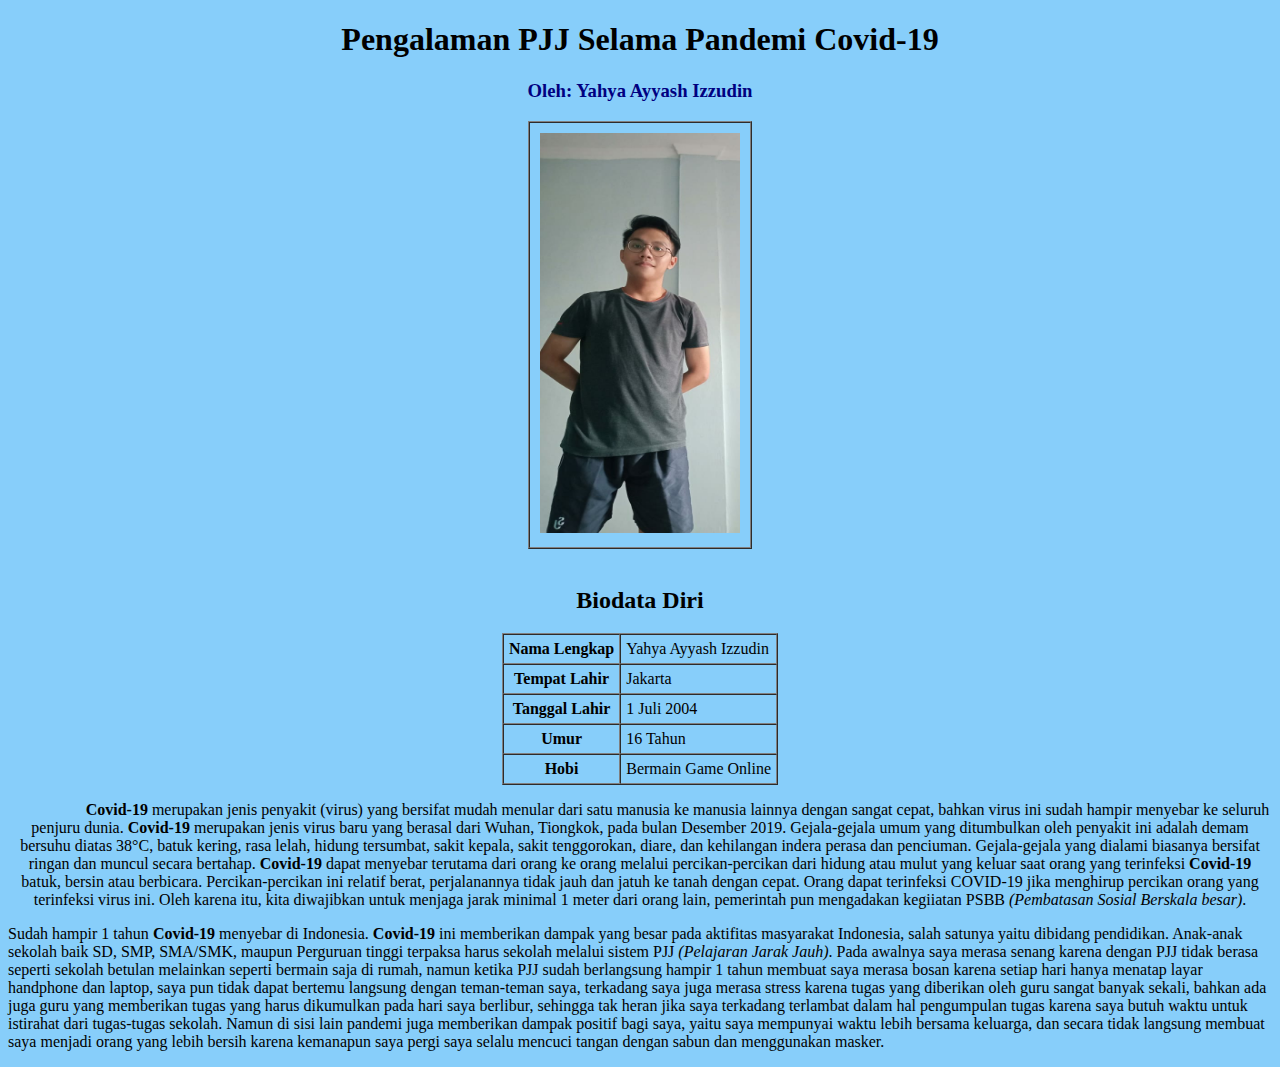
==== index.html @ ec472b98 "Add files via upload" ====
<!DOCTYPE html>
<html>
<head>
	<title> Website Yahya Ayyash Izzudim </title>
</head>
<body bgcolor="#87CEFA">
	<h1><center>Pengalaman PJJ Selama Pandemi Covid-19</center></h1>
	<h3><center> <font color="#000080">Oleh: Yahya Ayyash Izzudin</font> </center></h3>
	<center><table style="100%" border="1" cellspacing="0" cellpadding="10">
		<tr>
			<td><img width="200" height="400" src="Foto Ayyash.jpeg" alt="Foto Ayyas 2.jpeg"></img></td> </center>
		</tr>
	</table>
	<br>
	<table style="100%" border="1" cellspacing="0" cellpadding="5">
		<center><h2><b>Biodata Diri</b></h2></center>
		<tr>
			<th>Nama Lengkap</th>
			<td>Yahya Ayyash Izzudin</td>
		</tr>
		<tr>
			<th>Tempat Lahir</th>
			<td>Jakarta</td>
		</tr>
		<tr>
			<th>Tanggal Lahir</th>
			<td>1 Juli 2004</td>
		</tr>
		<tr>
			<th>Umur</th>
			<td>16 Tahun</td>
		</tr>
		<tr>
			<th>Hobi</th>
			<td>Bermain Game Online </td>
		</tr>
	</table>	
 		<p align="left"><p style="text-indent: 75px" "font-family:optima"><strong> Covid-19 </strong> merupakan jenis penyakit (virus) yang bersifat mudah menular dari satu manusia ke manusia lainnya dengan sangat cepat, bahkan virus ini sudah hampir menyebar ke seluruh penjuru dunia. <strong> Covid-19 </strong> merupakan jenis virus baru yang berasal dari Wuhan, Tiongkok, pada bulan Desember 2019. Gejala-gejala umum yang ditumbulkan oleh penyakit ini adalah demam bersuhu diatas 38°C, batuk kering, rasa lelah, hidung tersumbat, sakit kepala, sakit tenggorokan, diare, dan kehilangan indera perasa dan penciuman. Gejala-gejala yang dialami biasanya bersifat ringan dan muncul secara bertahap. <strong> Covid-19 </strong> dapat menyebar terutama dari orang ke orang melalui percikan-percikan dari hidung atau mulut yang keluar saat orang yang terinfeksi <strong> Covid-19 </strong> batuk, bersin atau berbicara. Percikan-percikan ini relatif berat, perjalanannya tidak jauh dan jatuh ke tanah dengan cepat. Orang dapat terinfeksi COVID-19 jika menghirup percikan orang yang terinfeksi virus ini. Oleh karena itu, kita diwajibkan untuk menjaga jarak minimal 1 meter dari orang lain, pemerintah pun mengadakan kegiiatan PSBB <i>(Pembatasan Sosial Berskala besar)</i>.</p>
 		<p align="left"> Sudah hampir 1 tahun <strong> Covid-19 </strong> menyebar di Indonesia. <strong> Covid-19 </strong> ini memberikan dampak yang besar pada aktifitas masyarakat Indonesia, salah satunya yaitu dibidang pendidikan. Anak-anak sekolah baik SD, SMP, SMA/SMK, maupun Perguruan tinggi terpaksa harus sekolah melalui sistem PJJ <i>(Pelajaran Jarak Jauh)</i>. Pada awalnya saya merasa senang karena dengan PJJ tidak berasa seperti sekolah betulan melainkan seperti bermain saja di rumah, namun ketika PJJ sudah berlangsung hampir 1 tahun membuat saya merasa bosan karena setiap hari hanya menatap layar handphone dan laptop, saya pun tidak dapat bertemu langsung dengan teman-teman saya, terkadang saya juga merasa stress karena tugas yang diberikan oleh guru sangat banyak sekali, bahkan ada juga guru yang memberikan tugas yang harus dikumulkan pada hari saya berlibur, sehingga tak heran jika saya terkadang terlambat dalam hal pengumpulan tugas karena saya butuh waktu untuk istirahat dari tugas-tugas sekolah. Namun di sisi lain pandemi juga memberikan dampak positif bagi saya, yaitu saya mempunyai waktu lebih bersama keluarga, dan secara tidak langsung membuat saya menjadi orang yang lebih bersih karena kemanapun saya pergi saya selalu mencuci tangan dengan sabun dan menggunakan masker.</p>
</body> 
</html>
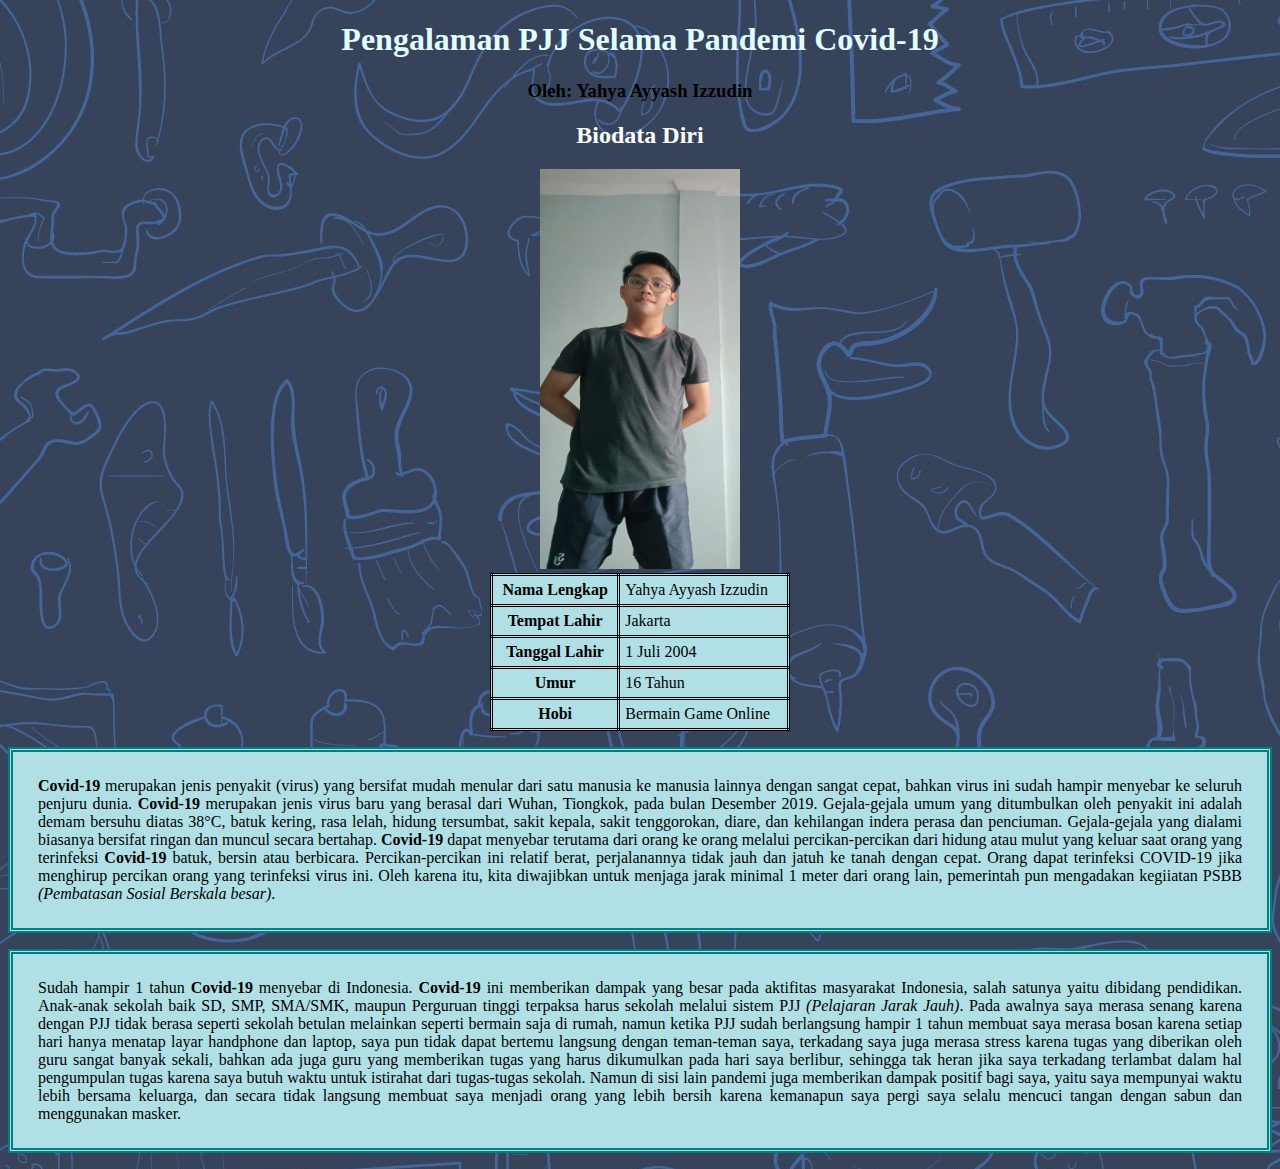
==== commit 5f404a7d: "Add files via upload" ====
--- a/index.html
+++ b/index.html
@@ -1,19 +1,15 @@
 <!DOCTYPE html>
 <html>
 <head>
-	<title> Website Yahya Ayyash Izzudim </title>
+	<title> Website Yahya Ayyash Izzudin </title>
+	<link rel="stylesheet" type="text/css" href="Pertemuan 4.css">
 </head>
-<body bgcolor="#87CEFA">
+<body>
 	<h1><center>Pengalaman PJJ Selama Pandemi Covid-19</center></h1>
-	<h3><center> <font color="#000080">Oleh: Yahya Ayyash Izzudin</font> </center></h3>
-	<center><table style="100%" border="1" cellspacing="0" cellpadding="10">
-		<tr>
-			<td><img width="200" height="400" src="Foto Ayyash.jpeg" alt="Foto Ayyas 2.jpeg"></img></td> </center>
-		</tr>
-	</table>
-	<br>
-	<table style="100%" border="1" cellspacing="0" cellpadding="5">
-		<center><h2><b>Biodata Diri</b></h2></center>
+	<h3><center>Oleh: Yahya Ayyash Izzudin</center></h3>
+	<center><h2><b>Biodata Diri</b></h2></center>
+	<center><img width="200" height="400" src="Foto Ayyash.jpeg" alt="Foto Ayyas 2.jpeg"></img></td> </center>
+	<table align="center" style="100%" width="300" height="100" border="1" cellspacing="2" cellpadding="5">
 		<tr>
 			<th>Nama Lengkap</th>
 			<td>Yahya Ayyash Izzudin</td>
@@ -35,7 +31,7 @@
 			<td>Bermain Game Online </td>
 		</tr>
 	</table>	
- 		<p align="left"><p style="text-indent: 75px" "font-family:optima"><strong> Covid-19 </strong> merupakan jenis penyakit (virus) yang bersifat mudah menular dari satu manusia ke manusia lainnya dengan sangat cepat, bahkan virus ini sudah hampir menyebar ke seluruh penjuru dunia. <strong> Covid-19 </strong> merupakan jenis virus baru yang berasal dari Wuhan, Tiongkok, pada bulan Desember 2019. Gejala-gejala umum yang ditumbulkan oleh penyakit ini adalah demam bersuhu diatas 38°C, batuk kering, rasa lelah, hidung tersumbat, sakit kepala, sakit tenggorokan, diare, dan kehilangan indera perasa dan penciuman. Gejala-gejala yang dialami biasanya bersifat ringan dan muncul secara bertahap. <strong> Covid-19 </strong> dapat menyebar terutama dari orang ke orang melalui percikan-percikan dari hidung atau mulut yang keluar saat orang yang terinfeksi <strong> Covid-19 </strong> batuk, bersin atau berbicara. Percikan-percikan ini relatif berat, perjalanannya tidak jauh dan jatuh ke tanah dengan cepat. Orang dapat terinfeksi COVID-19 jika menghirup percikan orang yang terinfeksi virus ini. Oleh karena itu, kita diwajibkan untuk menjaga jarak minimal 1 meter dari orang lain, pemerintah pun mengadakan kegiiatan PSBB <i>(Pembatasan Sosial Berskala besar)</i>.</p>
- 		<p align="left"> Sudah hampir 1 tahun <strong> Covid-19 </strong> menyebar di Indonesia. <strong> Covid-19 </strong> ini memberikan dampak yang besar pada aktifitas masyarakat Indonesia, salah satunya yaitu dibidang pendidikan. Anak-anak sekolah baik SD, SMP, SMA/SMK, maupun Perguruan tinggi terpaksa harus sekolah melalui sistem PJJ <i>(Pelajaran Jarak Jauh)</i>. Pada awalnya saya merasa senang karena dengan PJJ tidak berasa seperti sekolah betulan melainkan seperti bermain saja di rumah, namun ketika PJJ sudah berlangsung hampir 1 tahun membuat saya merasa bosan karena setiap hari hanya menatap layar handphone dan laptop, saya pun tidak dapat bertemu langsung dengan teman-teman saya, terkadang saya juga merasa stress karena tugas yang diberikan oleh guru sangat banyak sekali, bahkan ada juga guru yang memberikan tugas yang harus dikumulkan pada hari saya berlibur, sehingga tak heran jika saya terkadang terlambat dalam hal pengumpulan tugas karena saya butuh waktu untuk istirahat dari tugas-tugas sekolah. Namun di sisi lain pandemi juga memberikan dampak positif bagi saya, yaitu saya mempunyai waktu lebih bersama keluarga, dan secara tidak langsung membuat saya menjadi orang yang lebih bersih karena kemanapun saya pergi saya selalu mencuci tangan dengan sabun dan menggunakan masker.</p>
+ 		<p><strong> Covid-19 </strong> merupakan jenis penyakit (virus) yang bersifat mudah menular dari satu manusia ke manusia lainnya dengan sangat cepat, bahkan virus ini sudah hampir menyebar ke seluruh penjuru dunia. <strong> Covid-19 </strong> merupakan jenis virus baru yang berasal dari Wuhan, Tiongkok, pada bulan Desember 2019. Gejala-gejala umum yang ditumbulkan oleh penyakit ini adalah demam bersuhu diatas 38°C, batuk kering, rasa lelah, hidung tersumbat, sakit kepala, sakit tenggorokan, diare, dan kehilangan indera perasa dan penciuman. Gejala-gejala yang dialami biasanya bersifat ringan dan muncul secara bertahap. <strong> Covid-19 </strong> dapat menyebar terutama dari orang ke orang melalui percikan-percikan dari hidung atau mulut yang keluar saat orang yang terinfeksi <strong> Covid-19 </strong> batuk, bersin atau berbicara. Percikan-percikan ini relatif berat, perjalanannya tidak jauh dan jatuh ke tanah dengan cepat. Orang dapat terinfeksi COVID-19 jika menghirup percikan orang yang terinfeksi virus ini. Oleh karena itu, kita diwajibkan untuk menjaga jarak minimal 1 meter dari orang lain, pemerintah pun mengadakan kegiiatan PSBB <i>(Pembatasan Sosial Berskala besar)</i>.</p>
+ 		<p> Sudah hampir 1 tahun <strong> Covid-19 </strong> menyebar di Indonesia. <strong> Covid-19 </strong> ini memberikan dampak yang besar pada aktifitas masyarakat Indonesia, salah satunya yaitu dibidang pendidikan. Anak-anak sekolah baik SD, SMP, SMA/SMK, maupun Perguruan tinggi terpaksa harus sekolah melalui sistem PJJ <i>(Pelajaran Jarak Jauh)</i>. Pada awalnya saya merasa senang karena dengan PJJ tidak berasa seperti sekolah betulan melainkan seperti bermain saja di rumah, namun ketika PJJ sudah berlangsung hampir 1 tahun membuat saya merasa bosan karena setiap hari hanya menatap layar handphone dan laptop, saya pun tidak dapat bertemu langsung dengan teman-teman saya, terkadang saya juga merasa stress karena tugas yang diberikan oleh guru sangat banyak sekali, bahkan ada juga guru yang memberikan tugas yang harus dikumulkan pada hari saya berlibur, sehingga tak heran jika saya terkadang terlambat dalam hal pengumpulan tugas karena saya butuh waktu untuk istirahat dari tugas-tugas sekolah. Namun di sisi lain pandemi juga memberikan dampak positif bagi saya, yaitu saya mempunyai waktu lebih bersama keluarga, dan secara tidak langsung membuat saya menjadi orang yang lebih bersih karena kemanapun saya pergi saya selalu mencuci tangan dengan sabun dan menggunakan masker.</p>
 </body> 
 </html>--- a/Pertemuan 4.css
+++ b/Pertemuan 4.css
@@ -0,0 +1,26 @@
+table, th, td {border: 1px solid black; border-collapse: collapse;}
+		body {background-image: url(latar2.jpg);}
+ul {
+	list-style-type: none;
+	margin: 0;
+	padding: 0;
+	overflow: hidden;
+	background-color: #008080;}
+	li {float: left;}
+	li a {
+		display: block;
+		color: 	black;
+		text-align: center;
+		padding: 14px 16px
+		text-decoration: none;}
+		li a: hover {background-color: #B0E0E6;}
+		h1{color: #E0FFFF;}
+			
+		h2{color: white;}
+		table, th, td {border: 3px double black;}
+		table, th, td {background-color: #B0E0E6;}
+		p{color: black}
+		p{border: 5px double #008080;
+			padding: 25px;}
+		p{text-align: justify;}
+		p{background-color: #B0E0E6;}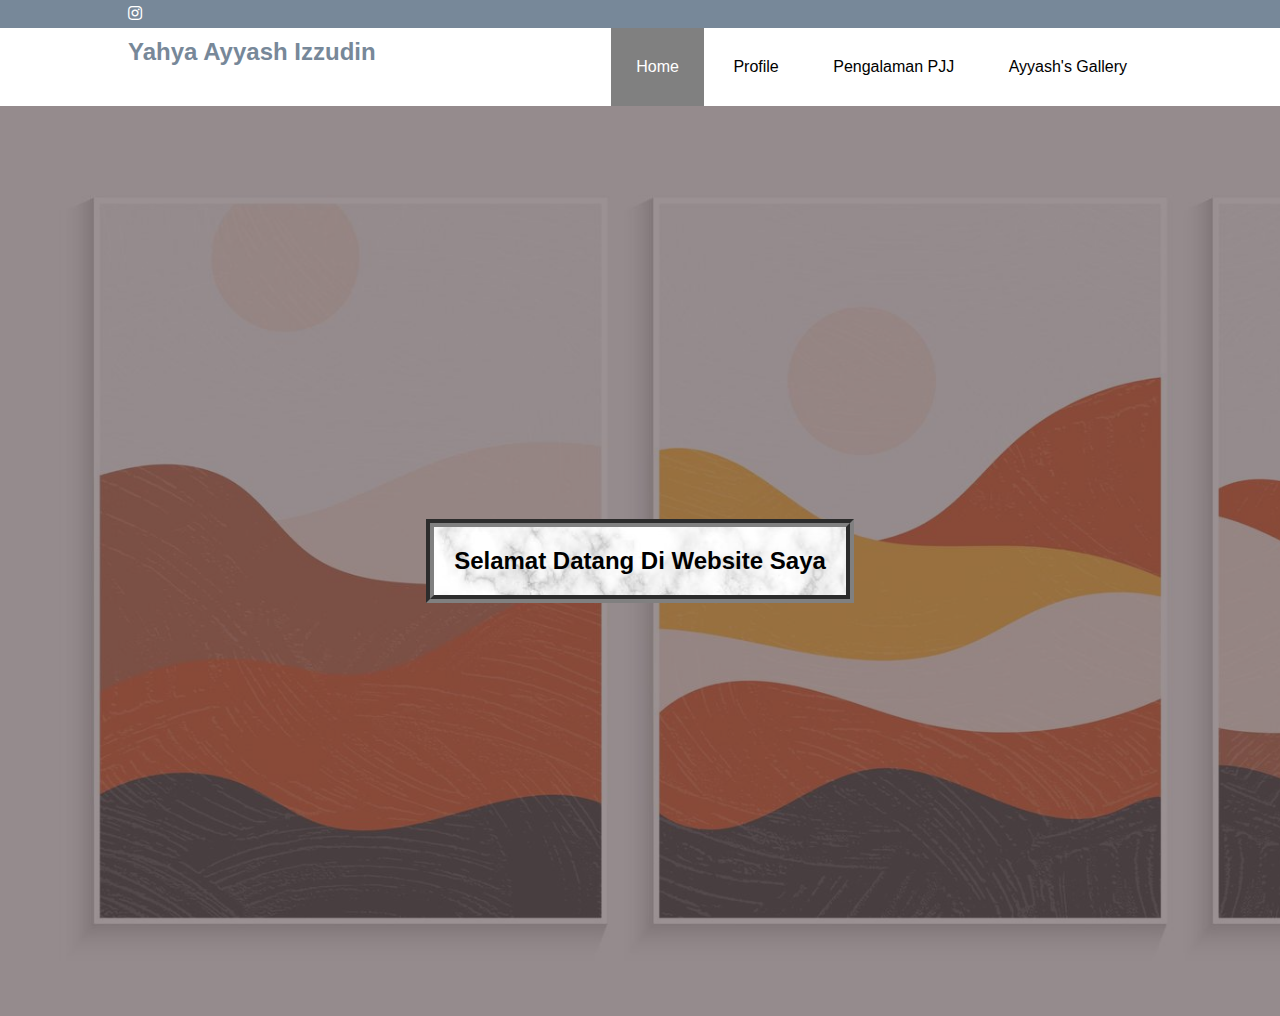
==== commit 7d3d589e: "Add files via upload" ====
--- a/index.html
+++ b/index.html
@@ -1,37 +1,37 @@
 <!DOCTYPE html>
 <html>
 <head>
-	<title> Website Yahya Ayyash Izzudin </title>
-	<link rel="stylesheet" type="text/css" href="Pertemuan 4.css">
+	<meta charset="utf-8">
+	<meta name="viewport" content="width=device-width, inital-scale=1">
+	<title>Website Yahya Ayyash Izzudin</title>
+	<link rel="stylesheet" type="text/css" href="style4.css">
+	<link rel="stylesheet" type="text/css" href="https://cdnjs.cloudflare.com/ajax/libs/font-awesome/5.15.3/css/all.min.css">
 </head>
 <body>
-	<h1><center>Pengalaman PJJ Selama Pandemi Covid-19</center></h1>
-	<h3><center>Oleh: Yahya Ayyash Izzudin</center></h3>
-	<center><h2><b>Biodata Diri</b></h2></center>
-	<center><img width="200" height="400" src="Foto Ayyash.jpeg" alt="Foto Ayyas 2.jpeg"></img></td> </center>
-	<table align="center" style="100%" width="300" height="100" border="1" cellspacing="2" cellpadding="5">
-		<tr>
-			<th>Nama Lengkap</th>
-			<td>Yahya Ayyash Izzudin</td>
-		</tr>
-		<tr>
-			<th>Tempat Lahir</th>
-			<td>Jakarta</td>
-		</tr>
-		<tr>
-			<th>Tanggal Lahir</th>
-			<td>1 Juli 2004</td>
-		</tr>
-		<tr>
-			<th>Umur</th>
-			<td>16 Tahun</td>
-		</tr>
-		<tr>
-			<th>Hobi</th>
-			<td>Bermain Game Online </td>
-		</tr>
-	</table>	
- 		<p><strong> Covid-19 </strong> merupakan jenis penyakit (virus) yang bersifat mudah menular dari satu manusia ke manusia lainnya dengan sangat cepat, bahkan virus ini sudah hampir menyebar ke seluruh penjuru dunia. <strong> Covid-19 </strong> merupakan jenis virus baru yang berasal dari Wuhan, Tiongkok, pada bulan Desember 2019. Gejala-gejala umum yang ditumbulkan oleh penyakit ini adalah demam bersuhu diatas 38°C, batuk kering, rasa lelah, hidung tersumbat, sakit kepala, sakit tenggorokan, diare, dan kehilangan indera perasa dan penciuman. Gejala-gejala yang dialami biasanya bersifat ringan dan muncul secara bertahap. <strong> Covid-19 </strong> dapat menyebar terutama dari orang ke orang melalui percikan-percikan dari hidung atau mulut yang keluar saat orang yang terinfeksi <strong> Covid-19 </strong> batuk, bersin atau berbicara. Percikan-percikan ini relatif berat, perjalanannya tidak jauh dan jatuh ke tanah dengan cepat. Orang dapat terinfeksi COVID-19 jika menghirup percikan orang yang terinfeksi virus ini. Oleh karena itu, kita diwajibkan untuk menjaga jarak minimal 1 meter dari orang lain, pemerintah pun mengadakan kegiiatan PSBB <i>(Pembatasan Sosial Berskala besar)</i>.</p>
- 		<p> Sudah hampir 1 tahun <strong> Covid-19 </strong> menyebar di Indonesia. <strong> Covid-19 </strong> ini memberikan dampak yang besar pada aktifitas masyarakat Indonesia, salah satunya yaitu dibidang pendidikan. Anak-anak sekolah baik SD, SMP, SMA/SMK, maupun Perguruan tinggi terpaksa harus sekolah melalui sistem PJJ <i>(Pelajaran Jarak Jauh)</i>. Pada awalnya saya merasa senang karena dengan PJJ tidak berasa seperti sekolah betulan melainkan seperti bermain saja di rumah, namun ketika PJJ sudah berlangsung hampir 1 tahun membuat saya merasa bosan karena setiap hari hanya menatap layar handphone dan laptop, saya pun tidak dapat bertemu langsung dengan teman-teman saya, terkadang saya juga merasa stress karena tugas yang diberikan oleh guru sangat banyak sekali, bahkan ada juga guru yang memberikan tugas yang harus dikumulkan pada hari saya berlibur, sehingga tak heran jika saya terkadang terlambat dalam hal pengumpulan tugas karena saya butuh waktu untuk istirahat dari tugas-tugas sekolah. Namun di sisi lain pandemi juga memberikan dampak positif bagi saya, yaitu saya mempunyai waktu lebih bersama keluarga, dan secara tidak langsung membuat saya menjadi orang yang lebih bersih karena kemanapun saya pergi saya selalu mencuci tangan dengan sabun dan menggunakan masker.</p>
-</body> 
+
+	<!-- header -->
+	<div class="medsos">
+		<div class="container">
+			<ul>
+				<li><a href="https://www.instagram.com/yahyayysh_/"><i class="fab fa-instagram"></i></a></li>
+			</ul>
+		</div>
+	</div>
+		<header>
+			<div class="container">
+				<h2><a href="index.html">Yahya Ayyash Izzudin</a></h2>
+				<ul>
+					<li class="active"><a href="index.html">Home</a></li>
+					<li><a href="biodata ayyash1.html">Profile</a></li>
+					<li><a href="pengalaman pjj.html">Pengalaman PJJ</a></li>
+					<li><a href="fotogaleri.html">Ayyash's Gallery</a></li>
+				</ul>
+			</div>
+		</header>
+
+		<!-- banner -->
+		<section class="banner">
+			<h2>Selamat Datang Di Website Saya</h2>
+		</section>
+</body>
 </html>--- a/style4.css
+++ b/style4.css
@@ -0,0 +1,125 @@
+*{
+	padding:0;
+	margin: 0;
+	font-family: sans-serif;
+}
+a{
+	color: inherit;
+	text-decoration: none;
+}
+.medsos{
+	padding: 5px 0;
+	background-color: 	#778899; 
+}
+.medsos ul li{
+	display: inline-block;
+	color: white;
+	margin-right: 10px;
+}
+.container{
+	width: 80%;
+	margin: 0 auto;
+}
+.container:after{
+	content: '';
+	display: block;
+	clear: both;
+}
+header h1{
+	float: left;
+	padding: 15px 0;
+	color: 	#778899;
+}
+header h2{
+	float: left;
+	padding: 10px 0;
+	color: #778899;
+}
+header ul{
+	float: right;
+}
+header ul li{
+	display: inline-block;
+}
+header ul li a{
+	padding: 30px 25px;
+	display: inline-block;
+}
+header ul li a:hover{
+	background-color: #778899; 
+	color: white;
+}
+.active{
+	background-color: 	#808080; 
+	color: white;
+}
+.banner{
+	height: 90vh;
+	background-image: url(background7.jpg);
+	background-size: cover;
+	position: relative;
+	display: flex;
+	justify-content: center;
+	align-items: center;
+}
+.banner:after{
+	content: '';
+	display: block;
+	position: absolute;
+	top: 0;
+	left: 0;
+	right: 0;
+	bottom: 0;
+	background-color: rgba(55,35,39,0.5);
+}
+.banner h2{
+	background-image: url(background3.jpg);
+	color:	#000000;
+	z-index: 1;
+	padding: 20px 20px;
+	border: 8px groove 	#808080;
+	text-align: center;
+}
+section{
+	padding: 50px 0;
+}
+section h2{
+	background-color:	#708090;
+	padding: 20px 0;
+	color: #FFFFFF;
+}
+section h3{
+	background-image: url(background3.jpg);
+	text-align: center;
+	padding: 20px 0;
+	color: 	#000000;
+	margin-bottom: 20px;
+}
+section p{
+	background-image: url(background3.jpg);
+	color: 	#000000;
+	word-spacing: 2px;
+	line-height: 20px;
+	padding: 50px;
+	text-align:justify;
+}
+.biodata{
+	background-color: #708090;
+}
+.biodata ul li{
+	text-align: left;
+	padding: 1px 0;
+	color: 	#FFFFFF;
+	margin-bottom: 10px;
+	display: block;
+}
+.pengalaman{
+	background-color: #708090;
+}
+.gallery{
+	background-image: url(background3.jpg);
+}
+    
+    </style>
+</head>
+<body>